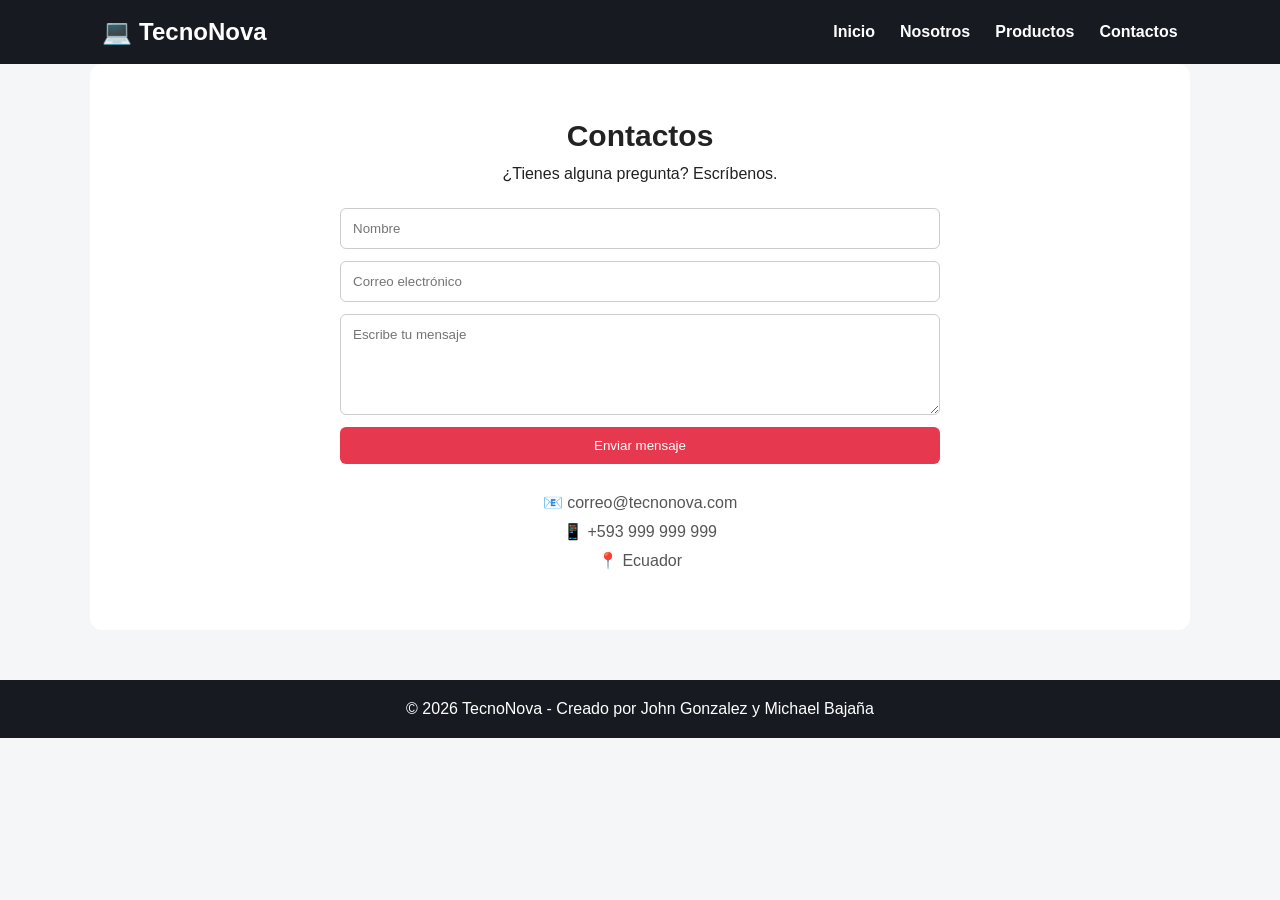
==== contactos.html @ 5bae9244 "Add files via upload" ====
<!DOCTYPE html>
<html lang="es">
<head>
    <meta charset="UTF-8">
    <meta name="viewport" content="width=device-width, initial-scale=1.0">
    <title>TecnoNova | Contactos</title>
    <link rel="stylesheet" href="estilo.css">
</head>
<body>

    <header>
        <nav class="navbar">
            <h1>💻 TecnoNova</h1>
            <ul>
                <li><a href="index.html">Inicio</a></li>
                <li><a href="nosotros.html">Nosotros</a></li>
                <li><a href="productos.html">Productos</a></li>
                <li><a href="contactos.html">Contactos</a></li>
            </ul>
        </nav>
    </header>

    <main>
        <section class="seccion contacto">
            <h2>Contactos</h2>
            <p>¿Tienes alguna pregunta? Escríbenos.</p>

            <form>
                <input type="text" placeholder="Nombre" required>
                <input type="email" placeholder="Correo electrónico" required>
                <textarea placeholder="Escribe tu mensaje" rows="5" required></textarea>
                <button type="submit">Enviar mensaje</button>
            </form>

            <div class="datos">
                <p>📧 correo@tecnonova.com</p>
                <p>📱 +593 999 999 999</p>
                <p>📍 Ecuador</p>
            </div>
        </section>
    </main>

    <footer>
        <p>© 2026 TecnoNova - Creado por John Gonzalez y Michael Bajaña</p>
    </footer>

</body>
</html>
---- estilo.css ----
* {
    box-sizing: border-box;
    margin: 0;
    padding: 0;
}

html {
    scroll-behavior: smooth;
}

body {
    font-family: Arial, sans-serif;
    background-color: #f4f6f8;
    color: #222;
}

.navbar {
    background-color: #171a21;
    color: white;
    display: flex;
    justify-content: space-between;
    align-items: center;
    padding: 18px 8%;
}

.navbar h1 {
    font-size: 24px;
}

.navbar ul {
    display: flex;
    list-style: none;
    gap: 25px;
}

.navbar a {
    color: white;
    text-decoration: none;
    font-weight: bold;
}

.navbar a:hover {
    color: #36b9ff;
}

.hero {
    text-align: center;
    background: linear-gradient(135deg, #1b263b, #1769aa);
    color: white;
    padding: 70px 20px;
}

.hero h2 {
    font-size: 38px;
    margin-bottom: 15px;
}

.hero p {
    margin-bottom: 25px;
}

.boton,
button {
    display: inline-block;
    background-color: #e63950;
    color: white;
    border: none;
    border-radius: 6px;
    padding: 11px 18px;
    cursor: pointer;
    text-decoration: none;
}

.boton:hover,
button:hover {
    background-color: #c9253b;
}

.seccion {
    max-width: 1100px;
    margin: auto;
    padding: 55px 20px;
    text-align: center;
}

.seccion h2 {
    font-size: 30px;
    margin-bottom: 12px;
}

.nosotros p {
    max-width: 800px;
    margin: auto;
    line-height: 1.7;
    color: #555;
}

.equipo {
    display: flex;
    justify-content: center;
    gap: 30px;
    flex-wrap: wrap;
    margin-top: 25px;
}

.tarjeta-equipo {
    background: white;
    border-radius: 10px;
    overflow: hidden;
    box-shadow: 0 3px 12px rgba(0, 0, 0, 0.12);
    text-align: center;
    width: 280px;
    transition: transform 0.2s;
}

.tarjeta-equipo:hover {
    transform: translateY(-5px);
}

.tarjeta-equipo img {
    width: 100%;
    height: 220px;
    object-fit: cover;
    display: block;
}

.cargo {
    color: #1769aa;
    font-weight: bold;
    font-size: 14px;
    margin-bottom: 8px;
}

.subtitulo {
    color: #666;
    margin-bottom: 30px;
}

.productos {
    display: grid;
    grid-template-columns: repeat(4, 1fr);
    gap: 20px;
}

.tarjeta {
    background: white;
    border-radius: 10px;
    overflow: hidden;
    box-shadow: 0 3px 12px rgba(0, 0, 0, 0.12);
    text-align: left;
    transition: transform 0.2s;
}

.tarjeta:hover {
    transform: translateY(-5px);
}

.tarjeta img {
    width: 100%;
    height: 180px;
    object-fit: cover;
    display: block;
}

.contenido {
    padding: 18px;
}

.contenido h3 {
    margin-bottom: 10px;
}

.contenido p {
    color: #666;
    font-size: 14px;
    line-height: 1.5;
    min-height: 65px;
}

.precio {
    display: block;
    color: #1769aa;
    font-size: 20px;
    font-weight: bold;
    margin: 12px 0;
}

.contacto {
    background-color: white;
    border-radius: 12px;
    margin-bottom: 50px;
}

form {
    max-width: 600px;
    margin: 25px auto;
    display: flex;
    flex-direction: column;
    gap: 12px;
}

input,
textarea {
    width: 100%;
    padding: 12px;
    border: 1px solid #ccc;
    border-radius: 6px;
    font-family: Arial, sans-serif;
}

.datos {
    color: #555;
    line-height: 1.8;
}

footer {
    background-color: #171a21;
    color: white;
    text-align: center;
    padding: 20px;
}

@media (max-width: 850px) {
    .productos {
        grid-template-columns: repeat(2, 1fr);
    }

    .navbar {
        flex-direction: column;
        gap: 15px;
    }
}

@media (max-width: 550px) {
    .productos {
        grid-template-columns: 1fr;
    }

    .hero h2 {
        font-size: 28px;
    }
}
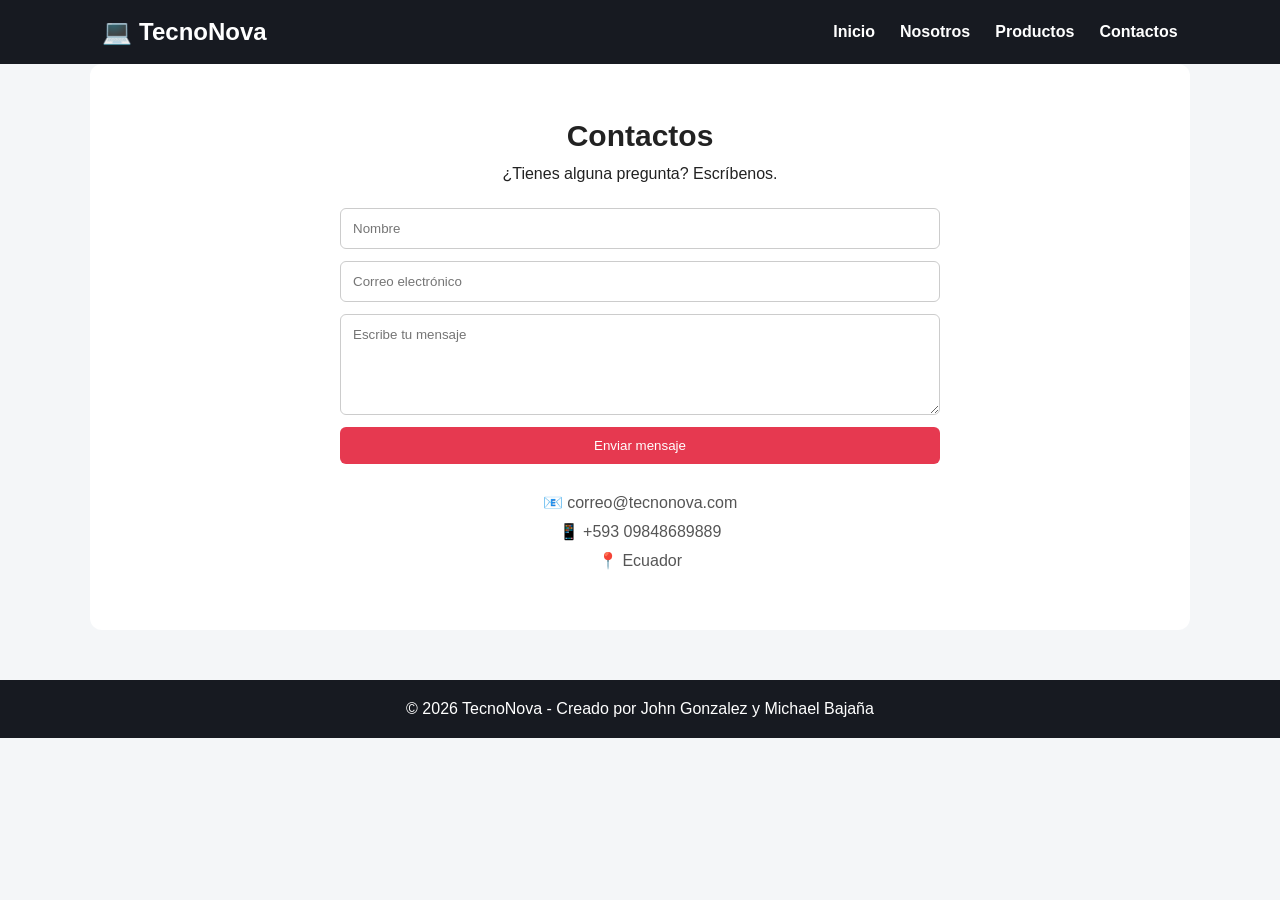
==== commit 1fc7a0db: "john" ====
--- a/contactos.html
+++ b/contactos.html
@@ -34,7 +34,7 @@
 
             <div class="datos">
                 <p>📧 correo@tecnonova.com</p>
-                <p>📱 +593 999 999 999</p>
+                <p>📱 +593 09848689889</p>
                 <p>📍 Ecuador</p>
             </div>
         </section>
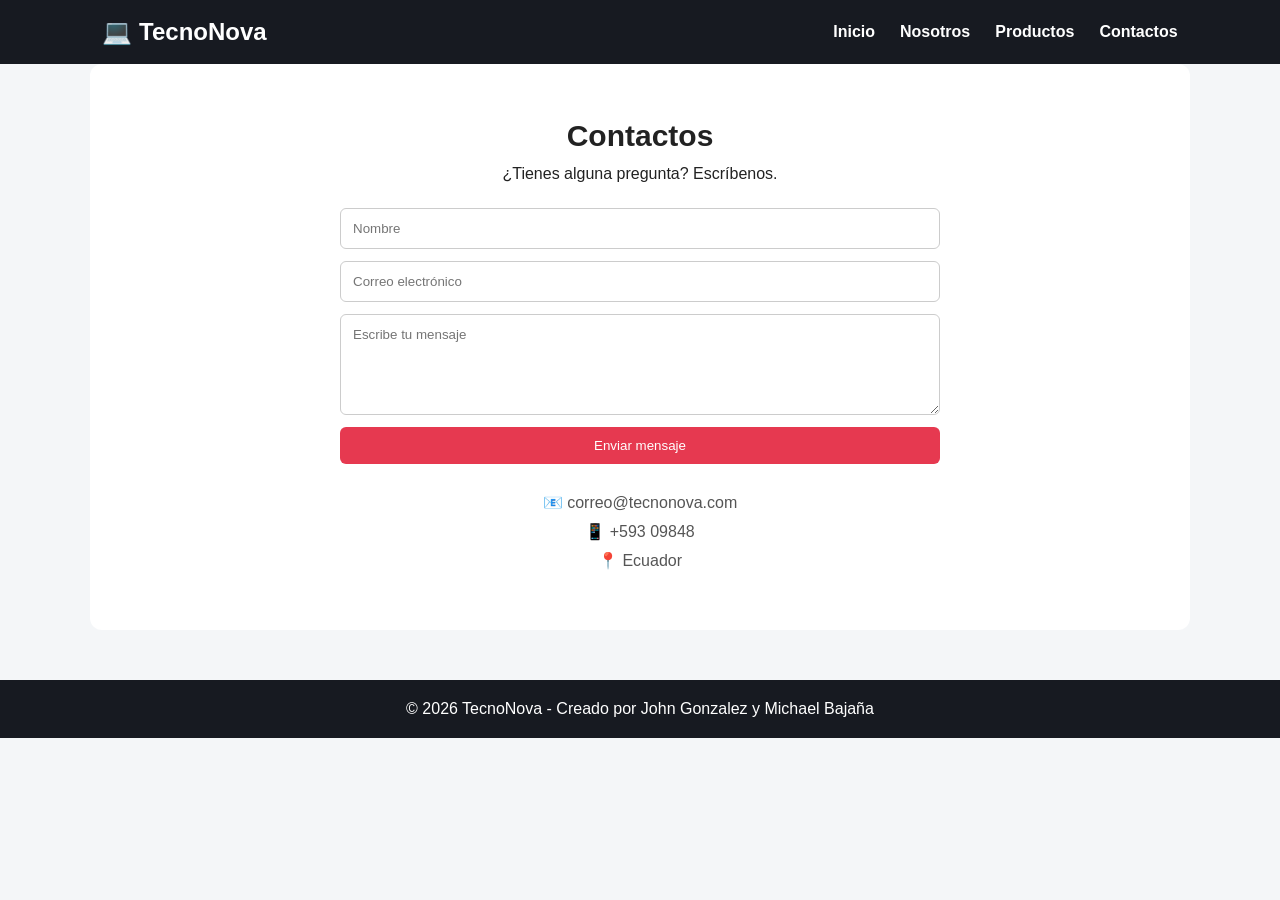
==== commit e0d072b0: "dfs" ====
--- a/contactos.html
+++ b/contactos.html
@@ -34,7 +34,7 @@
 
             <div class="datos">
                 <p>📧 correo@tecnonova.com</p>
-                <p>📱 +593 09848689889</p>
+                <p>📱 +593 09848</p>
                 <p>📍 Ecuador</p>
             </div>
         </section>
